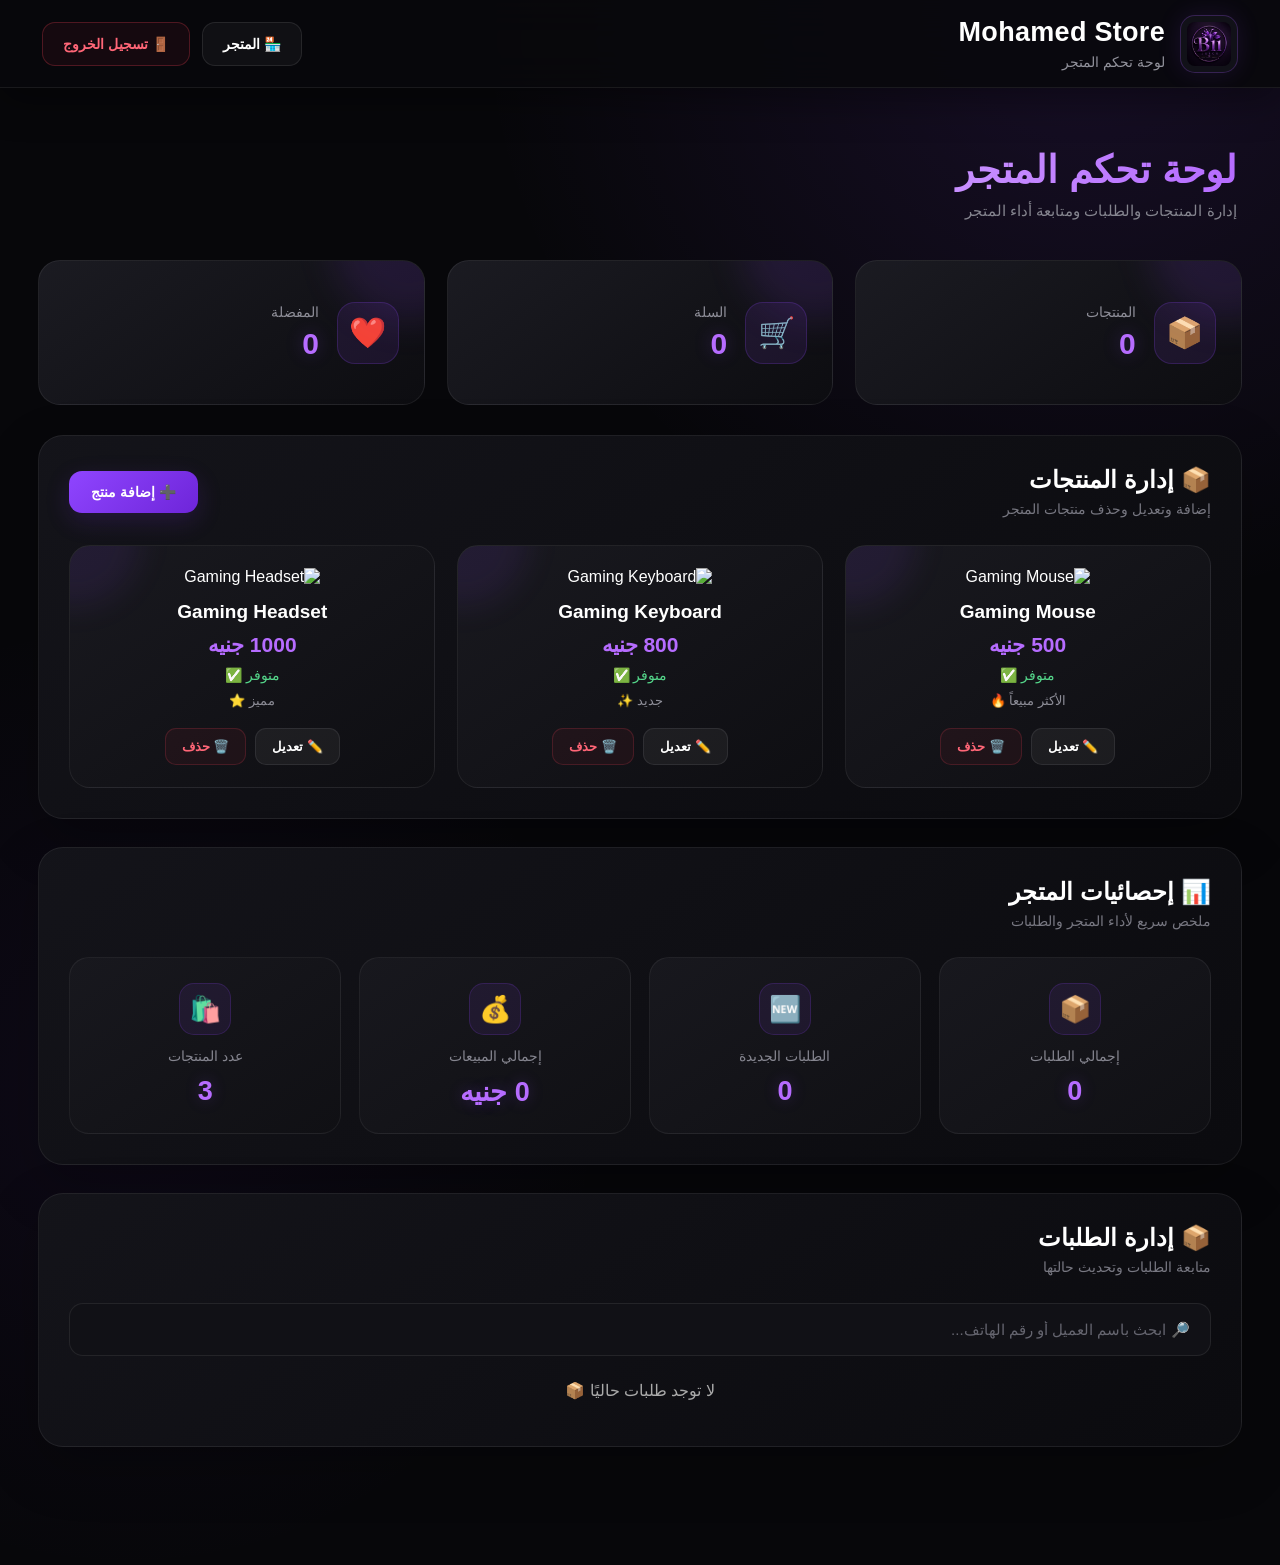
==== admin.html @ 97aa2527 "Add files via upload" ====
<!DOCTYPE html>
<html lang="ar" dir="rtl">

<head>

    <meta charset="UTF-8">

    <meta
        name="viewport"
        content="width=device-width, initial-scale=1.0"
    >

    <title>لوحة التحكم - Mohamed Store</title>

    <link rel="stylesheet" href="admin.css">

</head>

<body>


<!-- =========================================
     ADMIN HEADER
========================================= -->

<header class="admin-header">

    <div class="admin-brand">

        <img
            src="b11-logo.png"
            alt="B11 Logo"
            class="admin-logo"
        >

        <div>

            <h1>
                Mohamed Store
            </h1>

            <span>
                لوحة تحكم المتجر
            </span>

        </div>

    </div>


    <div class="admin-header-actions">

        <a
            href="index.html"
            class="store-btn"
        >
            🏪 المتجر
        </a>


        <button
            onclick="adminLogout()"
            class="logout-btn"
            type="button"
        >
            🚪 تسجيل الخروج
        </button>

    </div>

</header>



<!-- =========================================
     ADMIN MAIN
========================================= -->

<main class="admin-container">


    <!-- PAGE TITLE -->

    <section class="admin-page-title">

        <div>

            <h2>
                لوحة تحكم المتجر
            </h2>

            <p>
                إدارة المنتجات والطلبات ومتابعة أداء المتجر
            </p>

        </div>

    </section>



    <!-- =====================================
         QUICK STATS
    ====================================== -->

    <section class="stats">


        <!-- PRODUCTS -->

        <div class="stat-box">

            <div class="stat-icon">
                📦
            </div>

            <div>

                <h3>
                    المنتجات
                </h3>

                <strong id="products-count">
                    0
                </strong>

            </div>

        </div>



        <!-- CART -->

        <div class="stat-box">

            <div class="stat-icon">
                🛒
            </div>

            <div>

                <h3>
                    السلة
                </h3>

                <strong id="cart-count-admin">
                    0
                </strong>

            </div>

        </div>



        <!-- FAVORITES -->

        <div class="stat-box">

            <div class="stat-icon">
                ❤️
            </div>

            <div>

                <h3>
                    المفضلة
                </h3>

                <strong id="favorites-count-admin">
                    0
                </strong>

            </div>

        </div>

    </section>



    <!-- =====================================
         PRODUCTS MANAGEMENT
    ====================================== -->

    <section class="admin-section admin-products">

        <div class="section-header">

            <div>

                <h2>
                    📦 إدارة المنتجات
                </h2>

                <p>
                    إضافة وتعديل وحذف منتجات المتجر
                </p>

            </div>


            <button
                class="add-product-btn"
                onclick="openAddProduct()"
                type="button"
            >
                ➕ إضافة منتج
            </button>

        </div>


        <div
            id="admin-products-container"
            class="admin-products-container"
        >

            <!-- JavaScript هيعرض المنتجات هنا -->

        </div>

    </section>



    <!-- =====================================
         DASHBOARD
    ====================================== -->

    <section class="admin-section dashboard">

        <div class="section-header">

            <div>

                <h2>
                    📊 إحصائيات المتجر
                </h2>

                <p>
                    ملخص سريع لأداء المتجر والطلبات
                </p>

            </div>

        </div>


        <div class="dashboard-cards">


            <!-- TOTAL ORDERS -->

            <div class="dashboard-card">

                <div class="dashboard-card-icon">
                    📦
                </div>

                <h3>
                    إجمالي الطلبات
                </h3>

                <strong id="total-orders">
                    0
                </strong>

            </div>



            <!-- NEW ORDERS -->

            <div class="dashboard-card">

                <div class="dashboard-card-icon">
                    🆕
                </div>

                <h3>
                    الطلبات الجديدة
                </h3>

                <strong id="new-orders">
                    0
                </strong>

            </div>



            <!-- SALES -->

            <div class="dashboard-card">

                <div class="dashboard-card-icon">
                    💰
                </div>

                <h3>
                    إجمالي المبيعات
                </h3>

                <strong id="total-sales">
                    0 جنيه
                </strong>

            </div>



            <!-- PRODUCTS -->

            <div class="dashboard-card">

                <div class="dashboard-card-icon">
                    🛍️
                </div>

                <h3>
                    عدد المنتجات
                </h3>

                <strong id="total-products">
                    0
                </strong>

            </div>

        </div>

    </section>



    <!-- =====================================
         ORDERS MANAGEMENT
    ====================================== -->

    <section class="admin-section admin-orders">

        <div class="section-header">

            <div>

                <h2>
                    📦 إدارة الطلبات
                </h2>

                <p>
                    متابعة الطلبات وتحديث حالتها
                </p>

            </div>

        </div>


        <!-- SEARCH -->

        <div class="order-search-box">

            <input
                type="text"
                id="order-search"
                placeholder="🔎 ابحث باسم العميل أو رقم الهاتف..."
                autocomplete="off"
            >

        </div>


        <!-- ORDERS -->

        <div id="orders-container">

            <p class="loading-orders">
                جاري تحميل الطلبات...
            </p>

        </div>

    </section>

</main>



<!-- =========================================
     ADD / EDIT PRODUCT MODAL
========================================= -->

<div
    id="product-modal"
    class="modal"
>


    <div class="modal-box">


        <!-- CLOSE -->

        <button
            class="close-btn"
            onclick="closeProductModal()"
            type="button"
            aria-label="إغلاق"
        >
            ✖
        </button>



        <!-- TITLE -->

        <h2 id="modal-title">
            إضافة منتج
        </h2>


        <p class="modal-subtitle">
            أدخل بيانات المنتج ثم اضغط حفظ
        </p>



        <!-- PRODUCT NAME -->

        <div class="modal-input-group">

            <label for="product-name">
                🏷️ اسم المنتج
            </label>

            <input
                type="text"
                id="product-name"
                placeholder="اسم المنتج"
            >

        </div>



        <!-- PRICE -->

        <div class="modal-input-group">

            <label for="product-price">
                💰 السعر
            </label>

            <input
                type="number"
                id="product-price"
                placeholder="السعر"
                min="1"
            >

        </div>



        <!-- OLD PRICE -->

        <div class="modal-input-group">

            <label for="product-old-price">
                🏷️ السعر القديم
            </label>

            <input
                type="number"
                id="product-old-price"
                placeholder="السعر القديم"
                min="0"
            >

        </div>



        <!-- IMAGE -->

        <div class="modal-input-group">

            <label for="product-image">
                🖼️ صورة المنتج
            </label>

            <input
                type="text"
                id="product-image"
                placeholder="مثال: mouse.jpg.png"
            >

        </div>



        <!-- IMAGE PREVIEW -->

        <div class="image-preview-wrapper">

            <img
                id="image-preview"
                class="image-preview"
                src=""
                alt="معاينة صورة المنتج"
            >

        </div>



        <!-- BADGE -->

        <div class="modal-input-group">

            <label for="product-badge">
                ⭐ الشارة
            </label>

            <input
                type="text"
                id="product-badge"
                placeholder="مثال: جديد ✨"
            >

        </div>



        <!-- STOCK -->

        <div class="modal-input-group">

            <label for="product-stock">
                📦 حالة المنتج
            </label>

            <select id="product-stock">

                <option value="متوفر ✅">
                    متوفر ✅
                </option>

                <option value="غير متوفر ❌">
                    غير متوفر ❌
                </option>

            </select>

        </div>



        <!-- SAVE -->

        <button
            class="save-btn"
            onclick="saveProduct()"
            type="button"
        >
            💾 حفظ المنتج
        </button>


    </div>

</div>



<!-- =========================================
     ADMIN SCRIPTS
========================================= -->

<script src="admin-auth.js"></script>

<script src="admin.js"></script>


</body>

</html>
---- admin.css ----
/* =========================================
   MOHAMED STORE
   PREMIUM ADMIN DASHBOARD
   DARK + PURPLE
========================================= */


/* =========================================
   GLOBAL
========================================= */

* {
    box-sizing: border-box;
}

html {
    scroll-behavior: smooth;
}

body {
    margin: 0;
    font-family: Arial, sans-serif;

    background:
        radial-gradient(
            circle at 85% 0%,
            rgba(145, 70, 255, 0.12),
            transparent 32%
        ),
        radial-gradient(
            circle at 10% 70%,
            rgba(98, 40, 180, 0.08),
            transparent 30%
        ),
        #07070a;

    color: #ffffff;
    min-height: 100vh;
}


/* =========================================
   ADMIN HEADER
========================================= */

.admin-header {

    position: sticky;

    top: 0;

    z-index: 1000;

    min-height: 88px;

    padding: 14px 42px;

    display: flex;

    align-items: center;

    justify-content: space-between;

    gap: 25px;

    background: rgba(8, 8, 12, 0.88);

    backdrop-filter: blur(20px);

    -webkit-backdrop-filter: blur(20px);

    border-bottom: 1px solid rgba(255,255,255,0.07);

    box-shadow:
        0 10px 40px rgba(0,0,0,0.4);
}


/* =========================================
   BRAND
========================================= */

.admin-brand {

    display: flex;

    align-items: center;

    gap: 15px;
}


.admin-logo {

    width: 58px;

    height: 58px;

    object-fit: contain;

    border-radius: 15px;

    background: #111118;

    padding: 6px;

    border: 1px solid rgba(165,85,255,0.25);

    box-shadow:
        0 0 25px rgba(145,70,255,0.12);
}


.admin-brand h1 {

    margin: 0 0 5px;

    font-size: 27px;

    font-weight: 800;

    color: #ffffff;

    letter-spacing: .3px;
}


.admin-brand span {

    color: #92929c;

    font-size: 14px;
}


/* =========================================
   HEADER ACTIONS
========================================= */

.admin-header-actions {

    display: flex;

    align-items: center;

    gap: 12px;
}


.store-btn,
.logout-btn {

    display: inline-flex;

    align-items: center;

    justify-content: center;

    min-height: 44px;

    padding: 0 20px;

    border-radius: 13px;

    font-size: 14px;

    font-weight: bold;

    cursor: pointer;

    transition: .3s ease;

    text-decoration: none;
}


/* STORE */

.store-btn {

    color: #ffffff;

    background: rgba(255,255,255,0.04);

    border: 1px solid rgba(255,255,255,0.09);
}


.store-btn:hover {

    color: #ffffff;

    background: rgba(145,70,255,0.12);

    border-color: rgba(145,70,255,0.45);

    transform: translateY(-2px);

    box-shadow:
        0 8px 25px rgba(145,70,255,0.12);
}


/* LOGOUT */

.logout-btn {

    border: 1px solid rgba(255,70,90,0.25);

    background: rgba(255,60,80,0.06);

    color: #ff6677;
}


.logout-btn:hover {

    background: #ff3d55;

    color: white;

    border-color: #ff3d55;

    transform: translateY(-2px);

    box-shadow:
        0 0 25px rgba(255,50,80,0.25);
}


/* =========================================
   MAIN
========================================= */

.admin-container {

    width: 94%;

    max-width: 1300px;

    margin: auto;

    padding: 55px 0 90px;
}


/* =========================================
   PAGE TITLE
========================================= */

.admin-page-title {

    margin-bottom: 35px;

    padding: 5px 5px;
}


.admin-page-title h2 {

    margin: 0 0 10px;

    font-size: 38px;

    font-weight: 800;

    background:
        linear-gradient(
            90deg,
            #ffffff,
            #b66cff
        );

   background-clip: text;
   -webkit-background-clip: text;

    -webkit-text-fill-color: transparent;
}


.admin-page-title p {

    margin: 0;

    color: #85858f;

    font-size: 15px;
}


/* =========================================
   STATISTICS
========================================= */

.stats {

    display: grid;

    grid-template-columns:
        repeat(3, 1fr);

    gap: 22px;

    margin-bottom: 30px;
}


.stat-box {

    position: relative;

    overflow: hidden;

    display: flex;

    align-items: center;

    gap: 18px;

    min-height: 145px;

    padding: 25px;

    background:
        linear-gradient(
            145deg,
            rgba(28,28,35,0.96),
            rgba(13,13,17,0.98)
        );

    border: 1px solid rgba(255,255,255,0.07);

    border-radius: 22px;

    transition: .35s ease;
}


.stat-box::before {

    content: "";

    position: absolute;

    width: 150px;

    height: 150px;

    top: -90px;

    right: -60px;

    background:
        rgba(145,70,255,0.12);

    border-radius: 50%;

    filter: blur(18px);

    pointer-events: none;
}


.stat-box:hover {

    transform: translateY(-6px);

    border-color:
        rgba(145,70,255,0.45);

    box-shadow:
        0 18px 45px rgba(0,0,0,0.35),
        0 0 25px rgba(145,70,255,0.08);
}


.stat-icon {

    width: 62px;

    height: 62px;

    flex-shrink: 0;

    display: flex;

    align-items: center;

    justify-content: center;

    border-radius: 18px;

    background:
        rgba(145,70,255,0.10);

    border:
        1px solid rgba(145,70,255,0.2);

    font-size: 30px;
}


.stat-box h3 {

    margin: 0 0 7px;

    color: #8e8e98;

    font-size: 14px;

    font-weight: 500;
}


.stat-box strong {

    color: #b66cff;

    font-size: 30px;

    text-shadow:
        0 0 18px rgba(145,70,255,0.25);
}


/* =========================================
   GENERAL SECTIONS
========================================= */

.admin-section {

    position: relative;

    background:
        linear-gradient(
            145deg,
            rgba(20,20,26,0.98),
            rgba(11,11,15,0.98)
        );

    border:
        1px solid rgba(255,255,255,0.07);

    border-radius: 25px;

    padding: 30px;

    margin-bottom: 28px;

    box-shadow:
        0 20px 55px rgba(0,0,0,0.22);
}


.section-header {

    display: flex;

    justify-content: space-between;

    align-items: center;

    gap: 20px;

    margin-bottom: 28px;
}


.section-header h2 {

    margin: 0 0 7px;

    color: #ffffff;

    font-size: 24px;
}


.section-header p {

    margin: 0;

    color: #777781;

    font-size: 14px;
}


/* =========================================
   ADD PRODUCT
========================================= */

.add-product-btn {

    border: none;

    background:
        linear-gradient(
            135deg,
            #8f45ff,
            #6e25d9
        );

    color: white;

    padding: 13px 22px;

    border-radius: 13px;

    font-size: 14px;

    font-weight: bold;

    cursor: pointer;

    transition: .3s ease;

    box-shadow:
        0 8px 25px rgba(120,50,220,0.18);
}


.add-product-btn:hover {

    transform:
        translateY(-3px)
        scale(1.02);

    box-shadow:
        0 12px 30px rgba(145,70,255,0.28);
}


/* =========================================
   PRODUCTS
========================================= */

.admin-products-container {

    display: grid;

    grid-template-columns:
        repeat(
            auto-fit,
            minmax(235px, 1fr)
        );

    gap: 22px;
}


.admin-product {

    position: relative;

    overflow: hidden;

    background:
        linear-gradient(
            145deg,
            #19191f,
            #0e0e12
        );

    border:
        1px solid rgba(255,255,255,0.07);

    border-radius: 21px;

    padding: 22px;

    text-align: center;

    transition: .35s ease;
}


.admin-product::before {

    content: "";

    position: absolute;

    width: 130px;

    height: 130px;

    top: -70px;

    left: -60px;

    border-radius: 50%;

    background:
        rgba(145,70,255,0.09);

    filter: blur(15px);
}


.admin-product:hover {

    transform: translateY(-7px);

    border-color:
        rgba(145,70,255,0.42);

    box-shadow:
        0 18px 40px rgba(0,0,0,0.35),
        0 0 25px rgba(145,70,255,0.08);
}


.admin-product img {

    position: relative;

    width: 175px;

    height: 175px;

    object-fit: contain;

    transition: .4s ease;
}


.admin-product:hover img {

    transform:
        scale(1.07)
        rotate(1.5deg);
}


.admin-product h3 {

    margin: 15px 0 10px;

    font-size: 19px;

    color: #ffffff;
}


.admin-product .price {

    color: #b66cff;

    font-size: 21px;

    font-weight: bold;
}


.admin-product .stock {

    margin: 10px 0;

    color: #55d88b;

    font-size: 14px;
}


.admin-product > div:not(.admin-actions):not(.price):not(.stock) {

    color: #8e8e98;

    font-size: 13px;
}


/* =========================================
   PRODUCT ACTIONS
========================================= */

.admin-actions {

    display: flex;

    justify-content: center;

    gap: 9px;

    margin-top: 20px;
}


.edit-btn,
.delete-btn {

    border-radius: 11px;

    padding: 10px 16px;

    cursor: pointer;

    color: white;

    font-size: 13px;

    font-weight: bold;

    transition: .3s ease;
}


.edit-btn {

    background:
        rgba(255,255,255,0.05);

    border:
        1px solid rgba(255,255,255,0.08);
}


.edit-btn:hover {

    background:
        rgba(145,70,255,0.18);

    border-color:
        rgba(145,70,255,0.35);

    transform: translateY(-2px);
}


.delete-btn {

    background:
        rgba(255,50,70,0.06);

    color: #ff6677;

    border:
        1px solid rgba(255,70,90,0.18);
}


.delete-btn:hover {

    background: #ff3d55;

    color: white;

    transform: translateY(-2px);

    box-shadow:
        0 8px 20px rgba(255,50,70,0.15);
}


/* =========================================
   DASHBOARD
========================================= */

.dashboard-cards {

    display: grid;

    grid-template-columns:
        repeat(4, 1fr);

    gap: 18px;
}


.dashboard-card {

    position: relative;

    overflow: hidden;

    background:
        linear-gradient(
            145deg,
            #18181e,
            #101014
        );

    border:
        1px solid rgba(255,255,255,0.06);

    border-radius: 20px;

    padding: 25px 18px;

    text-align: center;

    transition: .35s ease;
}


.dashboard-card:hover {

    transform: translateY(-6px);

    border-color:
        rgba(145,70,255,0.38);

    box-shadow:
        0 15px 35px rgba(145,70,255,0.08);
}


.dashboard-card-icon {

    width: 52px;

    height: 52px;

    margin: 0 auto 13px;

    display: flex;

    align-items: center;

    justify-content: center;

    border-radius: 15px;

    background:
        rgba(145,70,255,0.09);

    border:
        1px solid rgba(145,70,255,0.18);

    font-size: 26px;
}


.dashboard-card h3 {

    margin: 0 0 12px;

    color: #85858f;

    font-size: 14px;

    font-weight: 500;
}


.dashboard-card strong {

    color: #b66cff;

    font-size: 27px;

    text-shadow:
        0 0 15px rgba(145,70,255,0.25);
}


/* =========================================
   ORDER SEARCH
========================================= */

.order-search-box {

    position: relative;

    margin-bottom: 25px;
}


#order-search {

    width: 100%;

    height: 53px;

    padding: 0 20px;

    background:
        #111116;

    color: white;

    border:
        1px solid rgba(255,255,255,0.08);

    border-radius: 14px;

    outline: none;

    font-size: 15px;

    transition: .3s ease;
}


#order-search::placeholder {

    color: #65656f;
}


#order-search:focus {

    border-color:
        rgba(145,70,255,0.55);

    box-shadow:
        0 0 25px rgba(145,70,255,0.09);
}


/* =========================================
   ORDER CARD
========================================= */

.order-card {

    background:
        linear-gradient(
            145deg,
            #18181e,
            #101014
        );

    border:
        1px solid rgba(255,255,255,0.07);

    border-radius: 20px;

    padding: 24px;

    margin-bottom: 18px;

    transition: .3s ease;
}


.order-card:hover {

    border-color:
        rgba(145,70,255,0.35);

    transform: translateY(-3px);

    box-shadow:
        0 12px 30px rgba(0,0,0,0.3);
}


.order-header {

    display: flex;

    justify-content: space-between;

    align-items: center;

    gap: 15px;

    padding-bottom: 15px;

    margin-bottom: 15px;

    border-bottom:
        1px solid rgba(255,255,255,0.07);
}


.order-header h3 {

    margin: 0;

    color: #b66cff;

    font-size: 18px;
}


.order-status {

    padding: 7px 13px;

    border-radius: 20px;

    color: #b66cff;

    background:
        rgba(145,70,255,0.08);

    border:
        1px solid rgba(145,70,255,0.22);

    font-size: 13px;
}


.order-info {

    color: #9898a2;

    line-height: 2;

    margin-bottom: 15px;

    font-size: 14px;
}


.order-products {

    background:
        #111116;

    padding: 15px;

    border-radius: 14px;

    color: #cfcfd5;
}


.order-product {

    padding: 10px 0;

    border-bottom:
        1px solid rgba(255,255,255,0.06);

    font-size: 14px;
}


.order-product:last-child {

    border-bottom: none;
}


.order-total {

    color: #b66cff;

    font-size: 20px;

    font-weight: bold;

    margin-top: 17px;
}


/* =========================================
   ORDER ACTIONS
========================================= */

.order-actions {

    display: flex;

    flex-wrap: wrap;

    gap: 9px;

    margin-top: 20px;
}


.order-actions button {

    border: none;

    padding: 10px 16px;

    border-radius: 11px;

    color: white;

    cursor: pointer;

    font-size: 13px;

    font-weight: bold;

    transition: .3s ease;
}


.confirm-order {

    background:
        #7f3fe0;
}


.ship-order {

    background:
        #2563eb;
}


.deliver-order {

    background:
        #a855f7;
}


.delete-order {

    background:
        #dc3545;
}


.order-actions button:hover {

    transform: translateY(-2px);

    filter: brightness(1.12);

    box-shadow:
        0 8px 20px rgba(0,0,0,0.2);
}


/* =========================================
   MODAL
========================================= */

.modal {

    position: fixed;

    inset: 0;

    z-index: 9999;

    display: none;

    justify-content: center;

    align-items: center;

    padding: 20px;

    background:
        rgba(0,0,0,0.78);

    backdrop-filter: blur(12px);

    -webkit-backdrop-filter: blur(12px);
}


.modal-box {

    width: 100%;

    max-width: 500px;

    max-height: 90vh;

    overflow-y: auto;

    position: relative;

    padding: 35px;

    background:
        linear-gradient(
            145deg,
            #1b1b22,
            #0d0d11
        );

    border:
        1px solid rgba(145,70,255,0.28);

    border-radius: 24px;

    box-shadow:
        0 30px 80px rgba(0,0,0,0.7),
        0 0 35px rgba(145,70,255,0.08);

    animation:
        modalShow .35s ease;
}


.modal-box h2 {

    color: #b66cff;

    text-align: center;

    margin: 0 0 8px;

    font-size: 24px;
}


.modal-subtitle {

    margin: 0 0 25px;

    text-align: center;

    color: #74747e;

    font-size: 13px;
}


/* =========================================
   MODAL INPUT GROUP
========================================= */

.modal-input-group {

    margin-bottom: 15px;
}


.modal-input-group label {

    display: block;

    margin-bottom: 7px;

    color: #a1a1ab;

    font-size: 13px;
}


.modal-box input,
.modal-box select {

    width: 100%;

    height: 50px;

    padding: 0 15px;

    background:
        #111116;

    color: white;

    border:
        1px solid rgba(255,255,255,0.08);

    border-radius: 12px;

    outline: none;

    font-size: 14px;

    transition: .3s ease;
}


.modal-box input::placeholder {

    color: #5f5f68;
}


.modal-box input:focus,
.modal-box select:focus {

    border-color:
        rgba(145,70,255,0.55);

    box-shadow:
        0 0 20px rgba(145,70,255,0.08);
}


.modal-box select {

    cursor: pointer;
}


/* =========================================
   IMAGE PREVIEW
========================================= */

.image-preview-wrapper {

    display: flex;

    justify-content: center;

    margin: 10px 0 20px;
}


.image-preview {

    display: block;

    width: 155px;

    height: 155px;

    object-fit: contain;

    padding: 10px;

    border-radius: 18px;

    background:
        #0b0b0f;

    border:
        1px solid rgba(255,255,255,0.06);
}


/* =========================================
   CLOSE BUTTON
========================================= */

.close-btn {

    position: absolute;

    top: 15px;

    left: 15px;

    width: 38px;

    height: 38px;

    border: none;

    border-radius: 50%;

    background:
        rgba(255,255,255,0.05);

    color: #ff6677;

    cursor: pointer;

    transition: .3s ease;
}


.close-btn:hover {

    background:
        #ff3d55;

    color: white;

    transform: rotate(90deg);
}


/* =========================================
   SAVE BUTTON
========================================= */

.save-btn {

    width: 100%;

    min-height: 52px;

    margin-top: 5px;

    padding: 14px;

    border: none;

    border-radius: 13px;

    background:
        linear-gradient(
            135deg,
            #9146ff,
            #6e25d9
        );

    color: white;

    font-size: 16px;

    font-weight: bold;

    cursor: pointer;

    transition: .3s ease;

    box-shadow:
        0 10px 25px rgba(120,50,220,0.18);
}


.save-btn:hover {

    transform: translateY(-3px);

    box-shadow:
        0 15px 35px rgba(145,70,255,0.28);
}


/* =========================================
   LOADING
========================================= */

.loading-orders {

    text-align: center;

    color: #777781;

    padding: 30px;
}


/* =========================================
   SCROLLBAR
========================================= */

::-webkit-scrollbar {

    width: 8px;
}


::-webkit-scrollbar-track {

    background: #08080b;
}


::-webkit-scrollbar-thumb {

    background:
        #5d2b91;

    border-radius: 20px;
}


::-webkit-scrollbar-thumb:hover {

    background:
        #9146ff;
}


/* =========================================
   MODAL ANIMATION
========================================= */

@keyframes modalShow {

    from {

        opacity: 0;

        transform:
            scale(.94)
            translateY(20px);
    }

    to {

        opacity: 1;

        transform:
            scale(1)
            translateY(0);
    }

}


/* =========================================
   NEW ORDER ANIMATION
========================================= */

@keyframes pulseOrder {

    0% {

        transform: scale(1);

    }

    50% {

        transform: scale(1.04);

    }

    100% {

        transform: scale(1);

    }

}


/* =========================================
   TABLET
========================================= */

@media (max-width: 1000px) {

    .dashboard-cards {

        grid-template-columns:
            repeat(2, 1fr);

    }

    .stats {

        grid-template-columns:
            repeat(3, 1fr);

    }

}


/* =========================================
   MOBILE
========================================= */

@media (max-width: 700px) {

    .admin-header {

        position: relative;

        padding: 15px 18px;

        flex-direction: column;

        align-items: stretch;

    }


    .admin-brand {

        justify-content: center;

        text-align: center;

    }


    .admin-logo {

        width: 52px;

        height: 52px;

    }


    .admin-brand h1 {

        font-size: 22px;

    }


    .admin-brand span {

        font-size: 12px;

    }


    .admin-header-actions {

        width: 100%;

        justify-content: center;

    }


    .store-btn,
    .logout-btn {

        flex: 1;

    }


    .admin-container {

        width: 94%;

        padding:
            35px 0 60px;

    }


    .admin-page-title h2 {

        font-size: 30px;

    }


    .stats {

        grid-template-columns: 1fr;

    }


    .admin-section {

        padding: 20px 15px;

        border-radius: 20px;

    }


    .section-header {

        flex-direction: column;

        align-items: stretch;

    }


    .section-header h2 {

        font-size: 21px;

    }


    .add-product-btn {

        width: 100%;

    }


    .admin-products-container {

        grid-template-columns: 1fr;

    }


    .dashboard-cards {

        grid-template-columns: 1fr;

    }


    .order-header {

        flex-direction: column;

        align-items: flex-start;

    }


    .order-actions {

        flex-direction: column;

    }


    .order-actions button {

        width: 100%;

    }


    .admin-actions {

        flex-direction: column;

    }


    .edit-btn,
    .delete-btn {

        width: 100%;

    }


    .modal {

        padding: 12px;

    }


    .modal-box {

        padding:
            30px 20px;

        border-radius: 20px;

    }

}
/* =========================================
   SMALL PHONES
========================================= */

@media (max-width: 420px) {

    .admin-header-actions {
        flex-direction: column;
    }

    .store-btn,
    .logout-btn {
        width: 100%;
        flex: none;
    }

    .stat-box {
        padding: 20px;
    }

    .stat-icon {
        width: 52px;
        height: 52px;
        font-size: 25px;
    }

    .stat-box strong {
        font-size: 26px;
    }

    .admin-product img {
        width: 150px;
        height: 150px;
    }
}


/* =========================================
   SMALL PHONES
========================================= */

@media (max-width: 420px) {

    .admin-header-actions {
        flex-direction: column;
    }

    .store-btn,
    .logout-btn {
        width: 100%;
        flex: none;
    }

    .stat-box {
        padding: 20px;
    }

    .stat-icon {
        width: 52px;
        height: 52px;
        font-size: 25px;
    }

    .stat-box strong {
        font-size: 26px;
    }

    .admin-product img {
        width: 150px;
        height: 150px;
    }
}


/* =========================================
   ADMIN LOGIN - B11 JUICE
========================================= */

.admin-login-page {
    min-height: 100vh;
    width: 100%;

    display: flex;
    align-items: center;
    justify-content: center;

    padding: 30px 15px;

    background:
        radial-gradient(
            circle at 50% 20%,
            rgba(145, 70, 255, 0.16),
            transparent 35%
        ),
        #07070a;
}


/* =========================================
   LOGIN BOX
========================================= */

.admin-login-box {
    width: 100%;
    max-width: 430px;

    padding: 35px 30px;

    text-align: center;

    background:
        linear-gradient(
            145deg,
            #1b1b22,
            #0d0d11
        );

    border: 1px solid rgba(145, 70, 255, 0.22);

    border-radius: 24px;

    box-shadow:
        0 25px 70px rgba(0, 0, 0, 0.65),
        0 0 35px rgba(145, 70, 255, 0.08);
}


/* =========================================
   LOGIN LOGO
========================================= */

.admin-login-box .admin-login-logo {
    width: 65px !important;
    height: 65px !important;

    margin: 0 auto 15px !important;
    padding: 6px !important;

    display: flex !important;
    align-items: center !important;
    justify-content: center !important;

    position: relative !important;

    background: #111118 !important;

    border: 1px solid rgba(145, 70, 255, 0.28) !important;

    border-radius: 16px !important;

    box-shadow:
        0 0 20px rgba(145, 70, 255, 0.12) !important;

    overflow: hidden !important;
}


.admin-login-box .admin-login-logo img {
    width: 100% !important;
    height: 100% !important;

    max-width: 100% !important;
    max-height: 100% !important;

    min-width: 0 !important;
    min-height: 0 !important;

    display: block !important;

    object-fit: contain !important;

    position: static !important;

    margin: 0 !important;
    padding: 0 !important;

    transform: none !important;
}


/* =========================================
   LOGIN ICON
========================================= */

.admin-login-icon {
    width: 55px;
    height: 55px;

    margin: 0 auto 15px;

    display: flex;
    align-items: center;
    justify-content: center;

    border-radius: 17px;

    background: rgba(145, 70, 255, 0.10);

    border: 1px solid rgba(145, 70, 255, 0.20);

    font-size: 26px;
}


/* =========================================
   LOGIN TITLE
========================================= */

.admin-login-box h1 {
    margin: 0 0 8px;

    color: #ffffff;

    font-size: 29px;

    font-weight: 800;
}


/* =========================================
   LOGIN SUBTITLE
========================================= */

.admin-login-subtitle {
    margin: 0;

    color: #90909a;

    font-size: 14px;
}


/* =========================================
   LOGIN LINE
========================================= */

.admin-login-line {
    width: 65px;
    height: 3px;

    margin: 20px auto 25px;

    border-radius: 20px;

    background: #9146ff;

    box-shadow:
        0 0 12px rgba(145, 70, 255, 0.35);
}


/* =========================================
   LOGIN INPUTS
========================================= */

.admin-input-group {
    margin-bottom: 17px;

    text-align: right;
}


.admin-input-group label {
    display: block;

    margin-bottom: 8px;

    color: #b8b8c2;

    font-size: 14px;

    font-weight: bold;
}


.admin-input-group input {
    width: 100%;
    height: 51px;

    padding: 0 15px;

    direction: rtl;

    background: #111116;

    color: #ffffff;

    border: 1px solid rgba(255, 255, 255, 0.08);

    border-radius: 13px;

    outline: none;

    font-size: 14px;

    transition: 0.3s ease;
}


.admin-input-group input::placeholder {
    color: #5f5f68;
}


.admin-input-group input:focus {
    border-color: rgba(145, 70, 255, 0.60);

    box-shadow:
        0 0 0 3px rgba(145, 70, 255, 0.08);
}


/* =========================================
   LOGIN BUTTON
========================================= */

.admin-login-btn {
    width: 100%;

    min-height: 52px;

    margin-top: 5px;

    border: none;

    border-radius: 13px;

    background:
        linear-gradient(
            135deg,
            #9146ff,
            #6e25d9
        );

    color: #ffffff;

    font-size: 15px;

    font-weight: bold;

    cursor: pointer;

    transition: 0.3s ease;

    box-shadow:
        0 10px 25px rgba(120, 50, 220, 0.20);
}


.admin-login-btn:hover {
    transform: translateY(-3px);

    box-shadow:
        0 15px 30px rgba(145, 70, 255, 0.28);
}


.admin-login-btn:disabled {
    opacity: 0.7;

    cursor: wait;
}


/* =========================================
   LOGIN ERROR
========================================= */

.admin-login-error {
    min-height: 20px;

    margin: 13px 0 5px;

    color: #ff6677;

    font-size: 13px;

    font-weight: bold;
}


/* =========================================
   BACK TO STORE
========================================= */

.back-store {
    display: inline-block;

    margin-top: 17px;

    color: #a66aff;

    font-size: 14px;

    text-decoration: none;

    transition: 0.3s ease;
}


.back-store:hover {
    color: #c394ff;

    text-shadow:
        0 0 10px rgba(145, 70, 255, 0.4);
}


/* =========================================
   LOGIN MOBILE
========================================= */

@media (max-width: 600px) {

    .admin-login-page {
        padding: 20px 12px;
    }

    .admin-login-box {
        padding: 28px 20px;

        border-radius: 21px;
    }

    .admin-login-box .admin-login-logo {
        width: 60px !important;
        height: 60px !important;

        padding: 5px !important;
    }

    .admin-login-icon {
        width: 50px;
        height: 50px;

        font-size: 23px;
    }

    .admin-login-box h1 {
        font-size: 26px;
    }

    .admin-login-subtitle {
        font-size: 13px;
    }
}
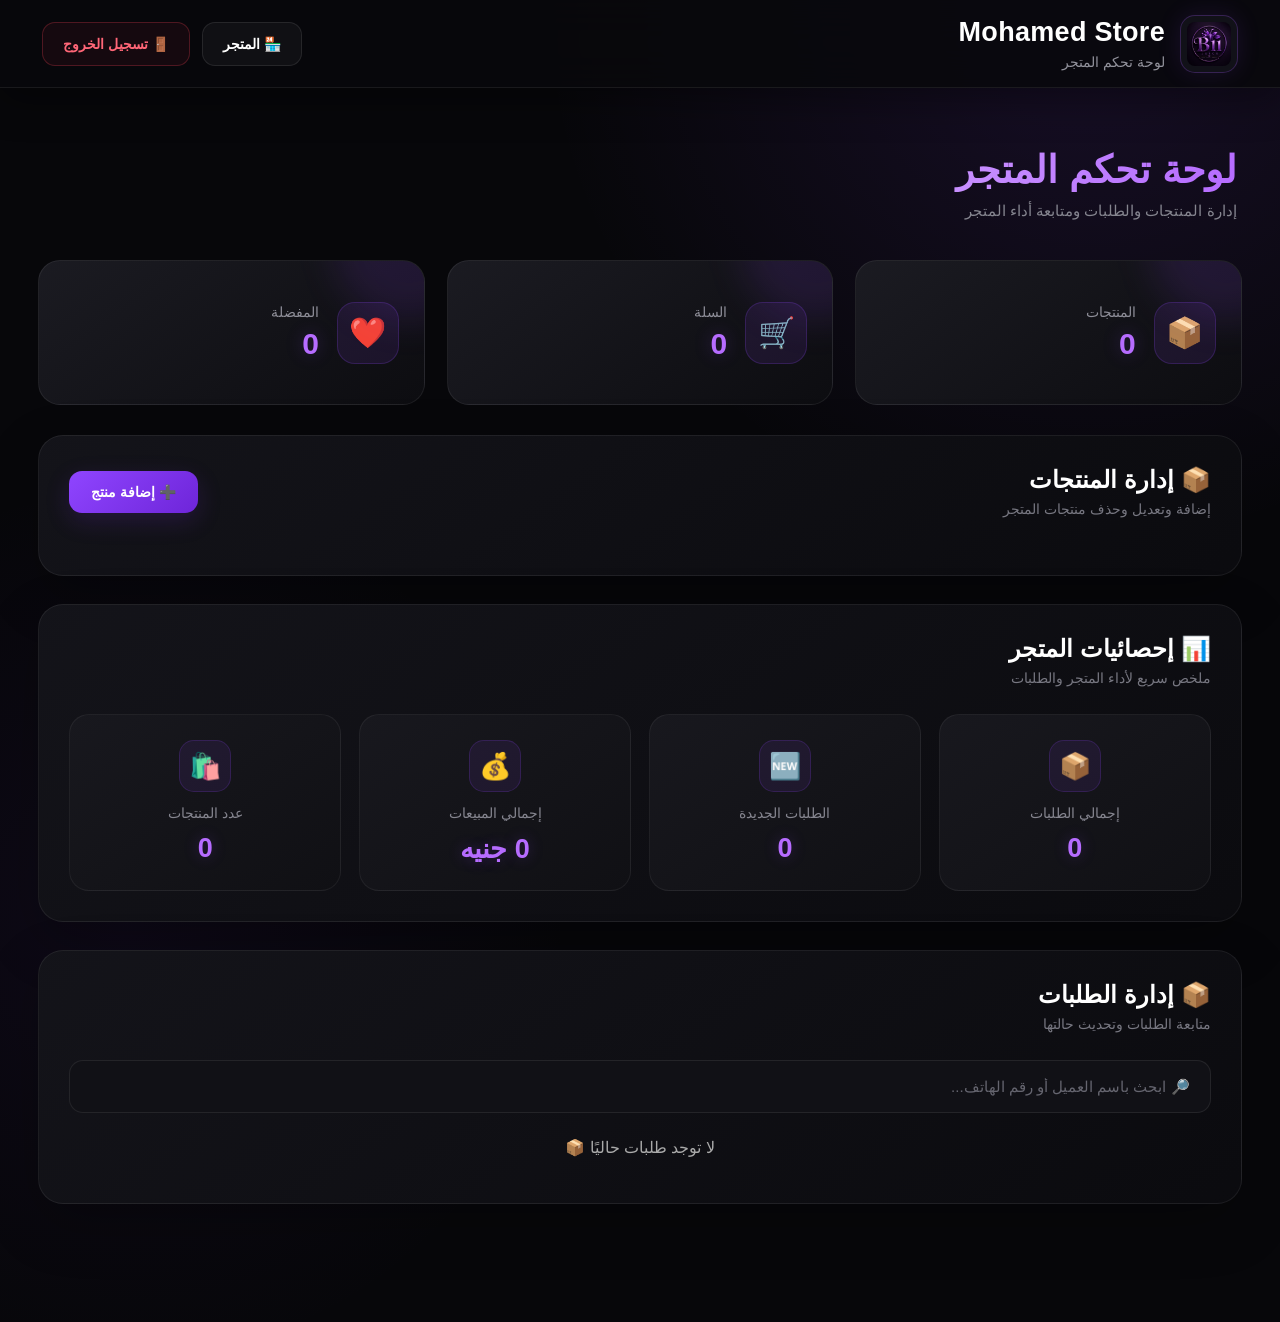
==== commit 74ec17e9: "Add files via upload" ====
--- a/admin.html
+++ b/admin.html
@@ -578,12 +578,14 @@
 <!-- =========================================
      ADMIN SCRIPTS
 ========================================= -->
+<script src="https://cdn.jsdelivr.net/npm/@supabase/supabase-js@2"></script>
+
+<script src="supabase-config.js"></script>
 
 <script src="admin-auth.js"></script>
 
 <script src="admin.js"></script>
 
-
 </body>
 
 </html>
